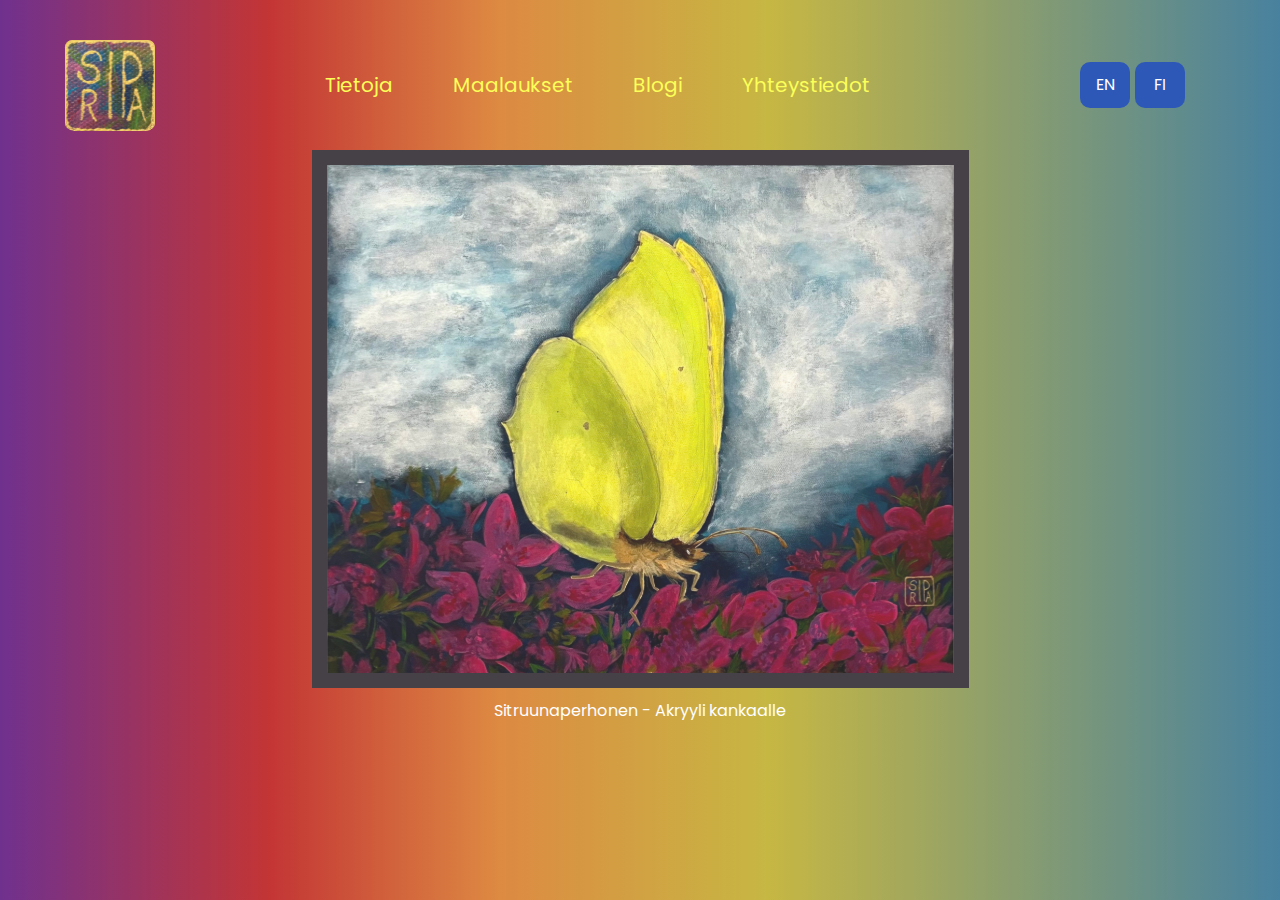
==== front-end/index-fi.html @ 1bca8199 "refactor: move html file to front-end folder" ====
<!DOCTYPE html>
<html lang="en">
  <head>
    <meta charset="UTF-8" />
    <meta http-equiv="X-UA-Compatible" content="IE=edge" />
    <meta name="viewport" content="width=device-width, initial-scale=1.0" />
    <title>Project-Sirpa-01</title>
    <link rel="stylesheet" href="./assets/css/reset.css" />
    <link rel="stylesheet" href="./assets/fonts/stylesheet.css" />
    <link rel="stylesheet" href="./assets/css/styles.css" />
  </head>
  <body>
    <main>
      <header class="header">
        <div class="content">
          <nav class="navbar">
            <!-- Logo -->
            <div class="logo">
              <img
                src="./assets/img/header-logo.svg"
                width="90"
                height="90"
                alt="Logo"
              />
            </div>
            <!-- Navigation -->
            <ul>
              <li><a href="">Tietoja</a></li>
              <li><a href="">Maalaukset</a></li>
              <li><a href="">Blogi</a></li>
              <li><a href="">Yhteystiedot</a></li>
            </ul>
            <!-- Navigation -->
            <div class="lang">
              <a href="./index.html" class="btn btn-en">EN</a>
              <a href="#!" class="btn btn-fi">FI</a>
            </div>
          </nav>

          <div class="hero">
            <div class="main-painting">
              <img
                class="painting-photo"
                src="./assets/img/mainpage-img.svg"
                width="657px"
                height="538px"
                alt="Lemon butterfly"
              />
            </div>

            <p class="desc">Sitruunaperhonen - Akryyli kankaalle</p>
          </div>
        </div>
      </header>
    </main>
  </body>
</html>
---- front-end/assets/fonts/stylesheet.css ----
/* ==========Poppins===========*/
@font-face {
    font-family: 'Poppins';
    src: url('poppins/Poppins-ExtraLightItalic.woff2') format('woff2'),
        url('poppins/Poppins-ExtraLightItalic.woff') format('woff');
    font-weight: 200;
    font-style: italic;
    font-display: swap;
}

@font-face {
    font-family: 'Poppins';
    src: url('poppins/Poppins-BlackItalic.woff2') format('woff2'),
        url('poppins/Poppins-BlackItalic.woff') format('woff');
    font-weight: 900;
    font-style: italic;
    font-display: swap;
}

@font-face {
    font-family: 'Poppins';
    src: url('poppins/Poppins-Light.woff2') format('woff2'),
        url('poppins/Poppins-Light.woff') format('woff');
    font-weight: 300;
    font-style: normal;
    font-display: swap;
}

@font-face {
    font-family: 'Poppins';
    src: url('poppins/Poppins-Italic.woff2') format('woff2'),
        url('poppins/Poppins-Italic.woff') format('woff');
    font-weight: normal;
    font-style: italic;
    font-display: swap;
}

@font-face {
    font-family: 'Poppins';
    src: url('poppins/Poppins-LightItalic.woff2') format('woff2'),
        url('poppins/Poppins-LightItalic.woff') format('woff');
    font-weight: 300;
    font-style: italic;
    font-display: swap;
}

@font-face {
    font-family: 'Poppins';
    src: url('poppins/Poppins-ExtraBoldItalic.woff2') format('woff2'),
        url('poppins/Poppins-ExtraBoldItalic.woff') format('woff');
    font-weight: bold;
    font-style: italic;
    font-display: swap;
}

@font-face {
    font-family: 'Poppins';
    src: url('poppins/Poppins-ExtraBold.woff2') format('woff2'),
        url('poppins/Poppins-ExtraBold.woff') format('woff');
    font-weight: bold;
    font-style: normal;
    font-display: swap;
}

@font-face {
    font-family: 'Poppins';
    src: url('poppins/Poppins-Medium.woff2') format('woff2'),
        url('poppins/Poppins-Medium.woff') format('woff');
    font-weight: 500;
    font-style: normal;
    font-display: swap;
}

@font-face {
    font-family: 'Poppins';
    src: url('poppins/Poppins-BoldItalic.woff2') format('woff2'),
        url('poppins/Poppins-BoldItalic.woff') format('woff');
    font-weight: bold;
    font-style: italic;
    font-display: swap;
}

@font-face {
    font-family: 'Poppins';
    src: url('poppins/Poppins-Black.woff2') format('woff2'),
        url('poppins/Poppins-Black.woff') format('woff');
    font-weight: 900;
    font-style: normal;
    font-display: swap;
}

@font-face {
    font-family: 'Poppins';
    src: url('poppins/Poppins-Bold.woff2') format('woff2'),
        url('poppins/Poppins-Bold.woff') format('woff');
    font-weight: bold;
    font-style: normal;
    font-display: swap;
}

@font-face {
    font-family: 'Poppins';
    src: url('poppins/Poppins-ExtraLight.woff2') format('woff2'),
        url('poppins/Poppins-ExtraLight.woff') format('woff');
    font-weight: 200;
    font-style: normal;
    font-display: swap;
}

@font-face {
    font-family: 'Poppins';
    src: url('poppins/Poppins-SemiBoldItalic.woff2') format('woff2'),
        url('poppins/Poppins-SemiBoldItalic.woff') format('woff');
    font-weight: 600;
    font-style: italic;
    font-display: swap;
}

@font-face {
    font-family: 'Poppins';
    src: url('poppins/Poppins-MediumItalic.woff2') format('woff2'),
        url('poppins/Poppins-MediumItalic.woff') format('woff');
    font-weight: 500;
    font-style: italic;
    font-display: swap;
}

@font-face {
    font-family: 'Poppins';
    src: url('poppins/Poppins-SemiBold.woff2') format('woff2'),
        url('poppins/Poppins-SemiBold.woff') format('woff');
    font-weight: 600;
    font-style: normal;
    font-display: swap;
}

@font-face {
    font-family: 'Poppins';
    src: url('poppins/Poppins-Regular.woff2') format('woff2'),
        url('poppins/Poppins-Regular.woff') format('woff');
    font-weight: normal;
    font-style: normal;
    font-display: swap;
}

@font-face {
    font-family: 'Poppins';
    src: url('poppins/Poppins-ThinItalic.woff2') format('woff2'),
        url('poppins/Poppins-ThinItalic.woff') format('woff');
    font-weight: 100;
    font-style: italic;
    font-display: swap;
}

@font-face {
    font-family: 'Poppins';
    src: url('poppins/Poppins-Thin.woff2') format('woff2'),
        url('poppins/Poppins-Thin.woff') format('woff');
    font-weight: 100;
    font-style: normal;
    font-display: swap;
}
---- front-end/assets/css/styles.css ----
* {
  box-sizing: border-box;
}

html {
  font-size: 62.5%;
}

body {
  font: 1.6rem;
  font-family: poppins, sans-serif;
}

/* ========= Common ========== */
.content {
  width: 1150px;
  max-width: calc(100% - 48px);
  margin-left: auto;
  margin-right: auto;
}

a {
  text-decoration: none;
}

/* ========= Header ========== */
.header {
  /* background: #e6f0ff; */
  /* background: #b997e8; */
  background-color: #570e7b;
  background-image: linear-gradient(
    90deg,
    #570e7b 0%,
    #b91212 21%,
    #d87622 39%,
    #bdab23 60%,
    #296c8e 100%
  );
  height: 100vh;
  /* height: 400px; */
  opacity: 0.85;
}

.navbar {
  display: flex;
  align-items: center;
  padding-top: 40px;
}

.navbar .logo {
  width: 90px;
  height: 90px;
  background-color: #edc14f;
  border-radius: 8%;
  border-width: 1px 1.2px 1.2px 0px;
  border-style: solid;
  border-color: #edc14f;
}

.navbar .logo img {
  width: 90px;
  height: 90px;
  border-radius: 10%;
}

.navbar ul {
  display: flex;
  margin-left: 140px;
}

.navbar ul a {
  padding: 15px 30px;
  color: #fbff3b;
  font-size: 2rem;
  font-weight: 400;
}

.navbar ul a:hover {
  text-decoration: underline;
  text-size-adjust: 120%;
  /* color: #f4ea9d; */
  color: rgb(254, 252, 196);
}

.navbar .lang {
  margin-left: auto;
  padding: 15px 30px;
  color: #fbff3b;
  font-size: 1.8rem;
}

.btn {
  display: inline-block;
  min-width: 50px;
  text-align: center;
  font-size: 1.6rem;
  background: #093cac;
  border-radius: 10px;
  padding: 15px 15px;
}

.btn:hover {
  opacity: 0.6;
  color: #093cac;
  background-color: #fff;
}

.lang a {
  color: #fff;
}

/* ========= Hero ========== */
.main-painting {
  display: flex;
  margin-top: 2rem;
  justify-content: center;
}

.main-painting img {
  border: 15px solid #252127;
}

.hero .desc {
  display: flex;
  justify-content: center;
  font-size: 1.6rem;
  color: #fff;
  padding-top: 1.5rem;
  font-weight: 400;
}
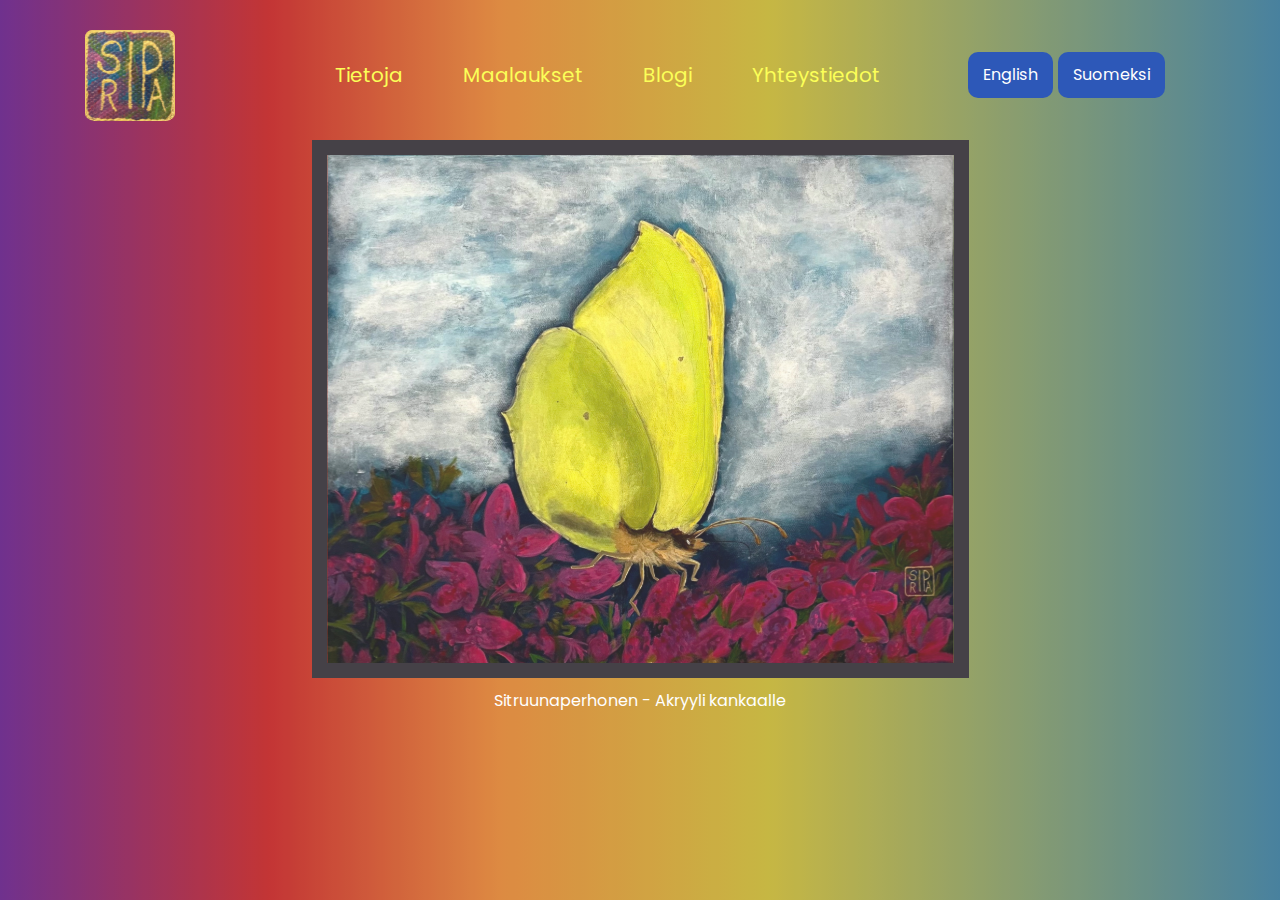
==== commit 8141cfe2: "chore: update title and style" ====
--- a/front-end/index-fi.html
+++ b/front-end/index-fi.html
@@ -4,7 +4,7 @@
     <meta charset="UTF-8" />
     <meta http-equiv="X-UA-Compatible" content="IE=edge" />
     <meta name="viewport" content="width=device-width, initial-scale=1.0" />
-    <title>Project-Sirpa-01</title>
+    <title>Sirpa-Tuomaala-Art</title>
     <link rel="stylesheet" href="./assets/css/reset.css" />
     <link rel="stylesheet" href="./assets/fonts/stylesheet.css" />
     <link rel="stylesheet" href="./assets/css/styles.css" />
@@ -32,8 +32,8 @@
             </ul>
             <!-- Navigation -->
             <div class="lang">
-              <a href="./index.html" class="btn btn-en">EN</a>
-              <a href="#!" class="btn btn-fi">FI</a>
+              <a href="./index.html" class="btn btn-en">English</a>
+              <a href="#!" class="btn btn-fi">Suomeksi</a>
             </div>
           </nav>
 
--- a/front-end/assets/css/styles.css
+++ b/front-end/assets/css/styles.css
@@ -13,7 +13,7 @@
 
 /* ========= Common ========== */
 .content {
-  width: 1150px;
+  width: 1110px;
   max-width: calc(100% - 48px);
   margin-left: auto;
   margin-right: auto;
@@ -44,7 +44,7 @@
 .navbar {
   display: flex;
   align-items: center;
-  padding-top: 40px;
+  padding-top: 30px;
 }
 
 .navbar .logo {
@@ -65,7 +65,7 @@
 
 .navbar ul {
   display: flex;
-  margin-left: 140px;
+  margin-left: 130px;
 }
 
 .navbar ul a {
